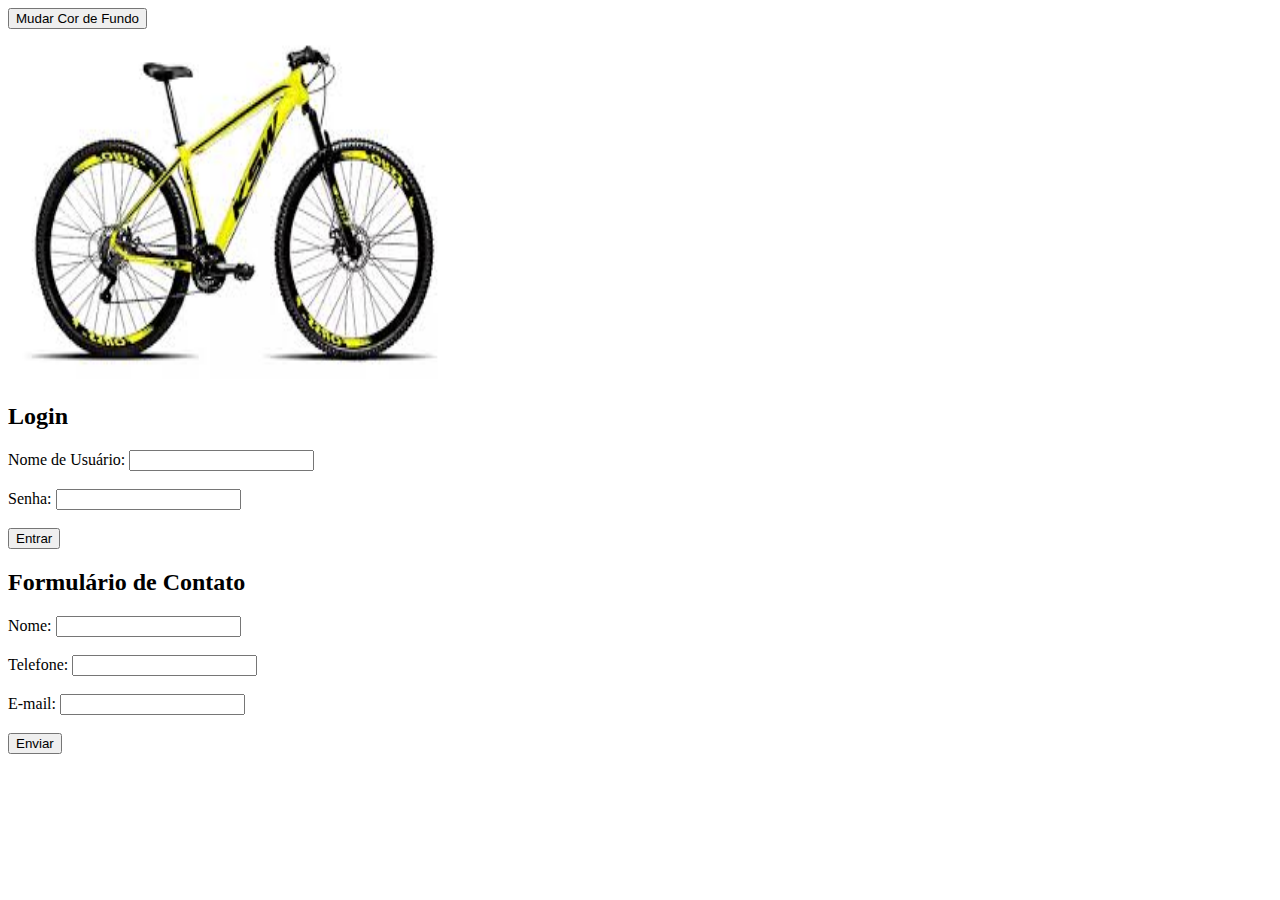
==== index.html @ d063d3cb "criando formularios" ====
<!DOCTYPE html>
<html lang="pt-br">
<head>
    <meta charset="UTF-8">
    <meta name="viewport" content="width=device-width, initial-scale=1.0">
<!--CSS externo-->
    <link rel="stylesheet" href="./css/estilo.css">
    <title>BikeCity</title>
</head>
<body>
<!--botão para mudar o fundo-->
    <button onclick="changeBackgroundColor()">Mudar Cor de Fundo</button>


    <section id="Banner">
        <img id="imgBanner" width="450px" height="350px">
    </section>
    <h2>Login</h2>
    <form id="loginForm">
        <label for="username">Nome de Usuário:</label>
        <input type="text" id="username" required><br><br>
        
        <label for="password">Senha:</label>
        <input type="password" id="password" required><br><br>
        
        <button type="submit">Entrar</button>
    </form>
<!--Formulário-->
    <h2>Formulário de Contato</h2>
    <form id="contactForm">
        <label for="name">Nome:</label>
        <input type="text" id="name" required><br><br>
        
        <label for="phone">Telefone:</label>
        <input type="tel" id="phone" required><br><br>
        
        <label for="email">E-mail:</label>
        <input type="email" id="email" required><br><br>
        
        <button type="submit">Enviar</button>

    <script src="./js/script.js"></script>
</body>
</html>
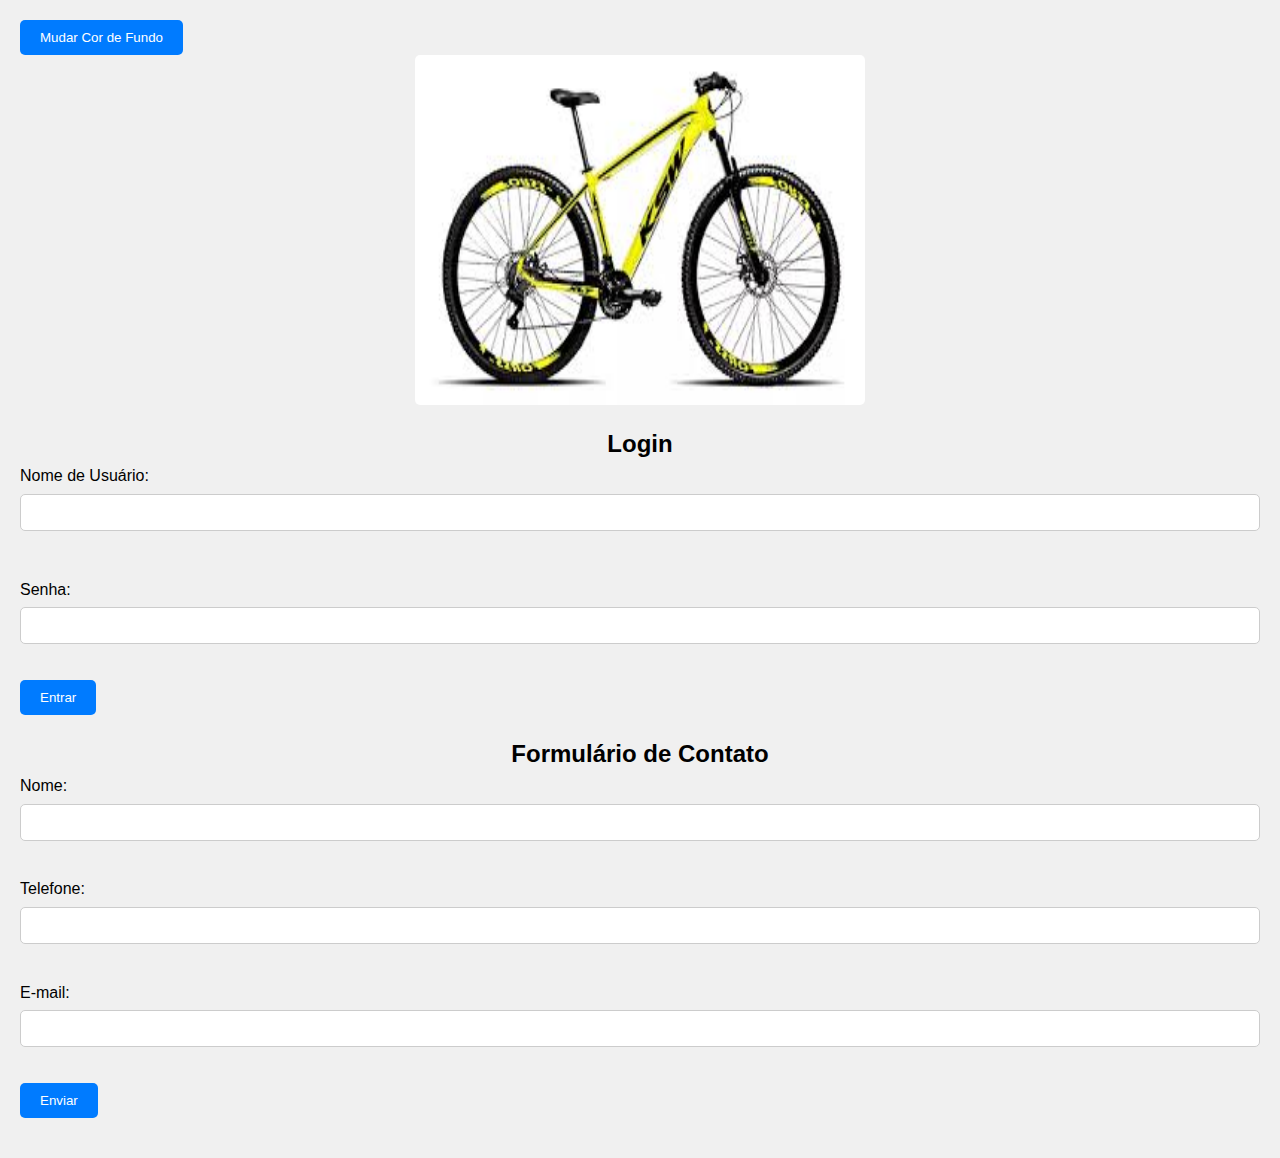
==== commit f351b784: "estilizando site e quiz" ====
--- a/index.html
+++ b/index.html
@@ -9,18 +9,18 @@
 </head>
 <body>
 <!--botão para mudar o fundo-->
-    <button onclick="changeBackgroundColor()">Mudar Cor de Fundo</button>
+    <button id="mudarCor" onclick="changeBackgroundColor()">Mudar Cor de Fundo</button>
 
 
     <section id="Banner">
         <img id="imgBanner" width="450px" height="350px">
     </section>
+<!--Preenchimento do Login-->
     <h2>Login</h2>
     <form id="loginForm">
         <label for="username">Nome de Usuário:</label>
         <input type="text" id="username" required><br><br>
-        
-        <label for="password">Senha:</label>
+        <label id="senhaLogin" for="password">Senha:</label>
         <input type="password" id="password" required><br><br>
         
         <button type="submit">Entrar</button>
@@ -41,4 +41,4 @@
 
     <script src="./js/script.js"></script>
 </body>
-</html>+        --- a/css/estilo.css
+++ b/css/estilo.css
@@ -0,0 +1,102 @@
+/* Reset de estilos */
+* {
+    margin: 0;
+    padding: 0;
+    box-sizing: border-box;
+}
+
+body {
+    font-family: Arial, sans-serif;
+    line-height: 1.6;
+    background-color: #f0f0f0;
+    padding: 20px;
+}
+
+button {
+    padding: 10px 20px;
+    background-color: #007bff;
+    color: #fff;
+    border: none;
+    cursor: pointer;
+    border-radius: 5px;
+}
+
+button:hover {
+    background-color: #0056b3;
+}
+
+h2 {
+    margin-top: 20px;
+}
+
+form {
+    margin-bottom: 20px;
+}
+
+label {
+    display: block;
+    margin-bottom: 5px;
+}
+
+input[type="text"],
+input[type="password"],
+input[type="tel"],
+input[type="email"] {
+    width: 100%;
+    padding: 10px;
+    margin-bottom: 10px;
+    border-radius: 5px;
+    border: 1px solid #ccc;
+}
+
+input[type="submit"] {
+    background-color: #28a745;
+    color: #fff;
+    border: none;
+    padding: 10px 20px;
+    cursor: pointer;
+    border-radius: 5px;
+}
+
+input[type="submit"]:hover {
+    background-color: #218838;
+}
+
+#Banner {
+    margin-bottom: 20px;
+}
+
+#imgBanner {
+    display: block;
+    margin: 0 auto;
+    border-radius: 5px;
+}
+#senhaLogin{
+    margin-top: 10px;
+}
+
+body {
+    font-family: Arial, sans-serif;
+    background-color: #f0f0f0;
+    padding: 20px;
+}
+
+h2 {
+    text-align: center;
+}
+
+h3 {
+    text-align: center;
+}
+
+#respostasCorretas {
+    margin-top: 20px;
+    padding: 20px;
+    background-color: #fff;
+    border: 1px solid #ccc;
+    border-radius: 5px;
+}
+
+#respostasCorretas p {
+    margin-bottom: 10px;
+}
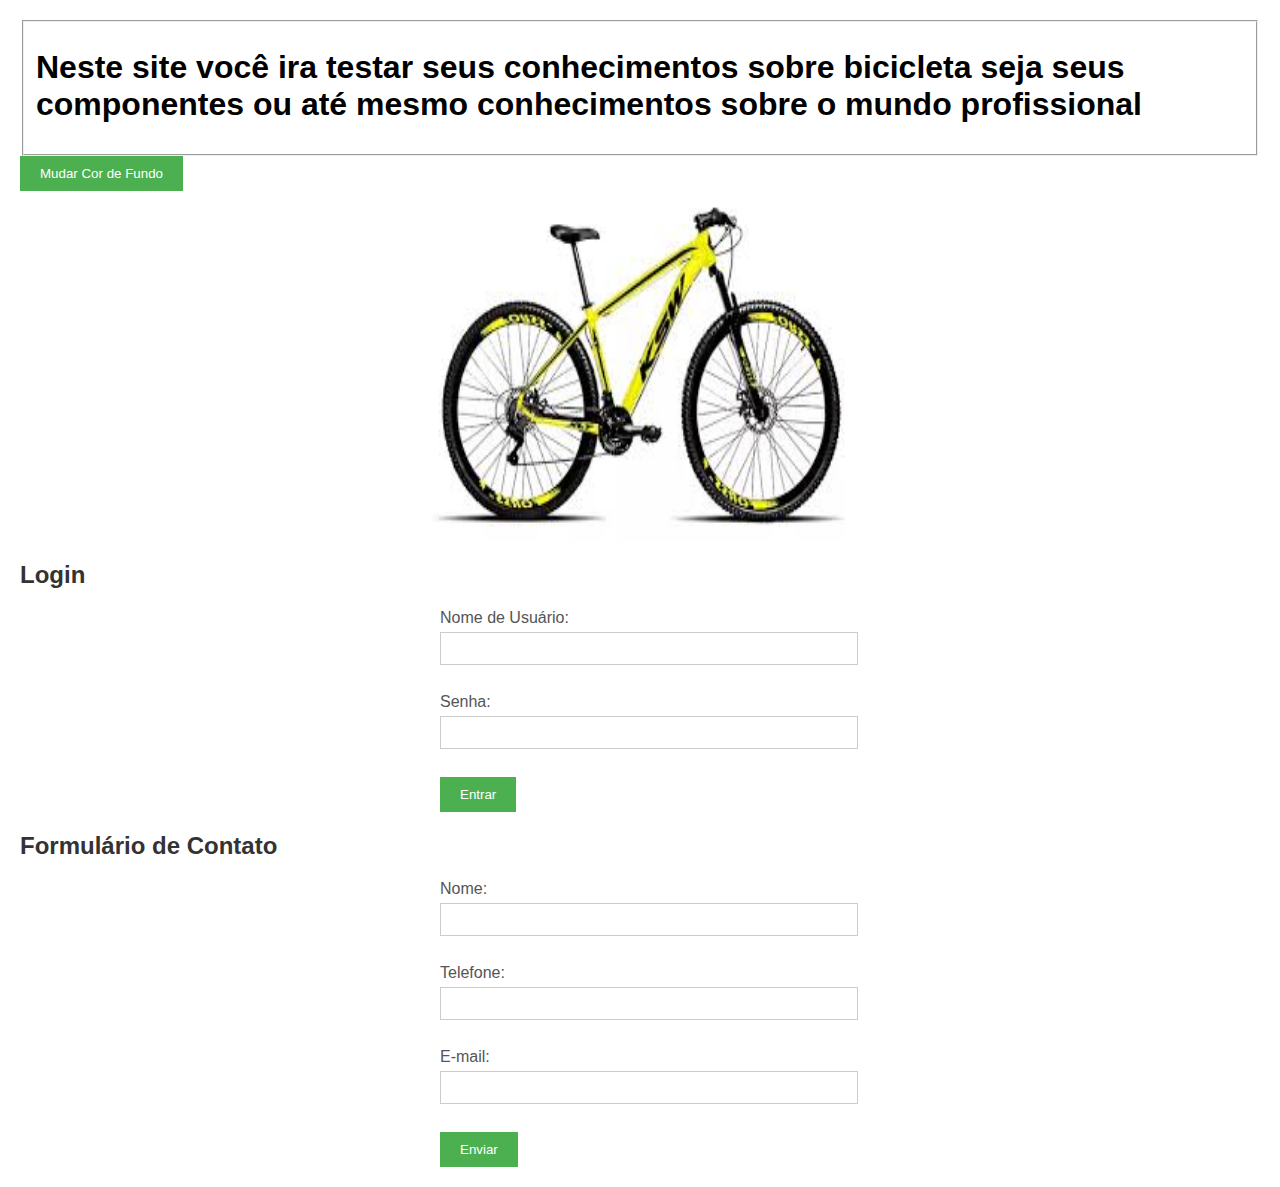
==== commit bdb0965e: "estilizando index" ====
--- a/index.html
+++ b/index.html
@@ -8,7 +8,10 @@
     <title>BikeCity</title>
 </head>
 <body>
-<!--botão para mudar o fundo-->
+<fieldset>
+    <h1>Neste site você ira testar seus conhecimentos sobre bicicleta seja seus componentes ou até mesmo conhecimentos sobre o mundo profissional</h1>
+</fieldset>
+    <!--botão para mudar o fundo-->
     <button id="mudarCor" onclick="changeBackgroundColor()">Mudar Cor de Fundo</button>
 
 
--- a/css/estilo.css
+++ b/css/estilo.css
@@ -1,34 +1,16 @@
-/* Reset de estilos */
-* {
+/* Estilos para o corpo da página */
+body {
+    font-family: Arial, sans-serif;
     margin: 0;
     padding: 0;
-    box-sizing: border-box;
 }
 
-body {
-    font-family: Arial, sans-serif;
-    line-height: 1.6;
-    background-color: #f0f0f0;
-    padding: 20px;
+/* Estilos para o cabeçalho */
+h2 {
+    color: #333;
 }
 
-button {
-    padding: 10px 20px;
-    background-color: #007bff;
-    color: #fff;
-    border: none;
-    cursor: pointer;
-    border-radius: 5px;
-}
-
-button:hover {
-    background-color: #0056b3;
-}
-
-h2 {
-    margin-top: 20px;
-}
-
+/* Estilos para os formulários */
 form {
     margin-bottom: 20px;
 }
@@ -36,6 +18,7 @@
 label {
     display: block;
     margin-bottom: 5px;
+    color: #555;
 }
 
 input[type="text"],
@@ -43,25 +26,29 @@
 input[type="tel"],
 input[type="email"] {
     width: 100%;
-    padding: 10px;
+    padding: 8px;
     margin-bottom: 10px;
-    border-radius: 5px;
     border: 1px solid #ccc;
 }
 
-input[type="submit"] {
-    background-color: #28a745;
-    color: #fff;
+button {
+    padding: 10px 20px;
+    background-color: #4CAF50;
+    color: white;
     border: none;
-    padding: 10px 20px;
     cursor: pointer;
-    border-radius: 5px;
 }
 
-input[type="submit"]:hover {
-    background-color: #218838;
+button:hover {
+    background-color: #45a049;
 }
 
+/* Estilos para o botão de mudar cor de fundo */
+button#changeBackground {
+    margin-bottom: 20px;
+}
+
+/* Estilos para a seção do banner */
 #Banner {
     margin-bottom: 20px;
 }
@@ -69,34 +56,15 @@
 #imgBanner {
     display: block;
     margin: 0 auto;
-    border-radius: 5px;
 }
-#senhaLogin{
-    margin-top: 10px;
+/* Estilos para o layout responsivo */
+@media (min-width: 768px) {
+    body {
+        padding: 20px;
+    }
+
+    form {
+        max-width: 400px;
+        margin: 0 auto;
+    }
 }
-
-body {
-    font-family: Arial, sans-serif;
-    background-color: #f0f0f0;
-    padding: 20px;
-}
-
-h2 {
-    text-align: center;
-}
-
-h3 {
-    text-align: center;
-}
-
-#respostasCorretas {
-    margin-top: 20px;
-    padding: 20px;
-    background-color: #fff;
-    border: 1px solid #ccc;
-    border-radius: 5px;
-}
-
-#respostasCorretas p {
-    margin-bottom: 10px;
-}
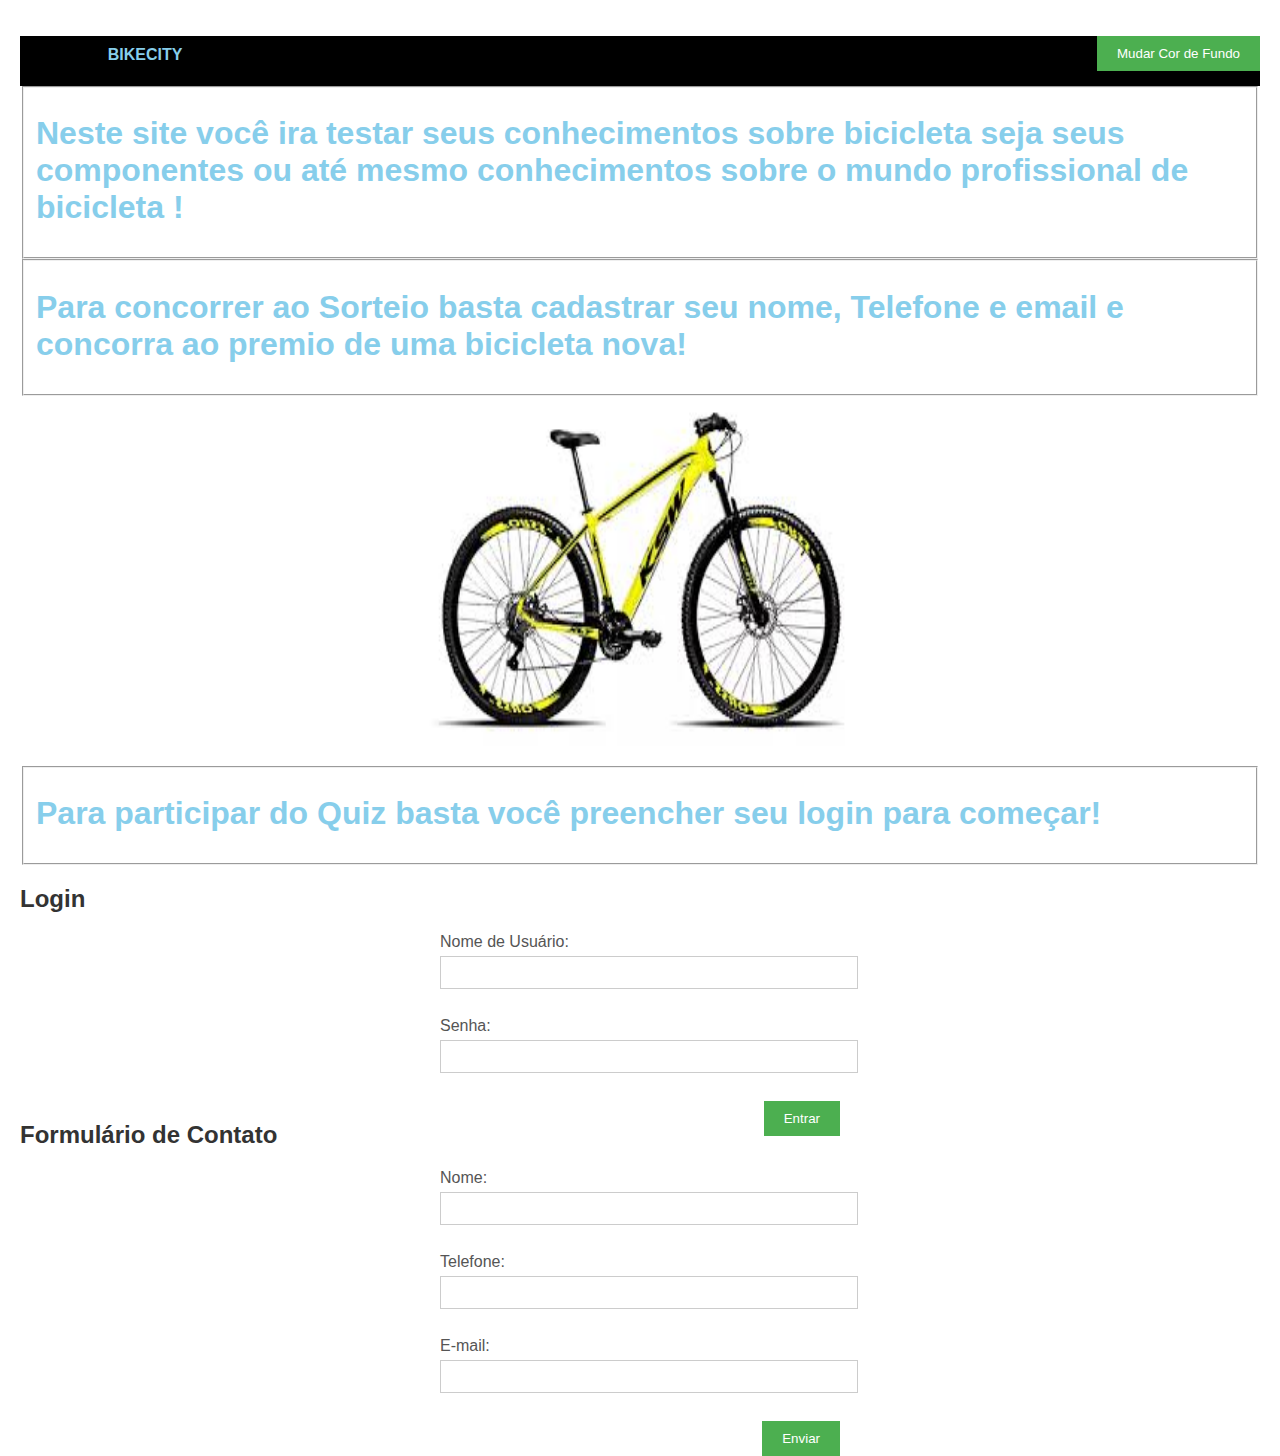
==== commit 801544ec: "estilizando o index" ====
--- a/index.html
+++ b/index.html
@@ -8,16 +8,30 @@
     <title>BikeCity</title>
 </head>
 <body>
+    <header>
+        <nav>
+            <ul>
+                <li><strong>Bikecity</strong></li>
+<!--botão para mudar o fundo-->
+    <button id="mudarCor" onclick="changeBackgroundColor()">Mudar Cor de Fundo</button>
+            </ul>
+        </nav>
+    </header>
 <fieldset>
-    <h1>Neste site você ira testar seus conhecimentos sobre bicicleta seja seus componentes ou até mesmo conhecimentos sobre o mundo profissional</h1>
+    <h1>Neste site você ira testar seus conhecimentos sobre bicicleta seja seus componentes ou até mesmo conhecimentos sobre o mundo profissional de bicicleta !</h1>
 </fieldset>
-    <!--botão para mudar o fundo-->
-    <button id="mudarCor" onclick="changeBackgroundColor()">Mudar Cor de Fundo</button>
+    
 
-
+    <fieldset>
+        <h1>Para concorrer ao Sorteio basta cadastrar seu nome, Telefone e email e concorra ao premio de uma bicicleta nova!</h1>
+    </fieldset>
     <section id="Banner">
         <img id="imgBanner" width="450px" height="350px">
     </section>
+
+    <fieldset>
+        <h1>Para participar do Quiz basta você preencher seu login para começar!</h1>
+    </fieldset>
 <!--Preenchimento do Login-->
     <h2>Login</h2>
     <form id="loginForm">
@@ -25,7 +39,7 @@
         <input type="text" id="username" required><br><br>
         <label id="senhaLogin" for="password">Senha:</label>
         <input type="password" id="password" required><br><br>
-        
+
         <button type="submit">Entrar</button>
     </form>
 <!--Formulário-->
--- a/css/estilo.css
+++ b/css/estilo.css
@@ -3,6 +3,10 @@
     font-family: Arial, sans-serif;
     margin: 0;
     padding: 0;
+}
+/*estilizando as informações*/
+h1{
+    color: skyblue
 }
 
 /* Estilos para o cabeçalho */
@@ -37,6 +41,7 @@
     color: white;
     border: none;
     cursor: pointer;
+    float:right;
 }
 
 button:hover {
@@ -68,3 +73,31 @@
         margin: 0 auto;
     }
 }
+header{
+    width: 100%;
+}
+nav{
+    width: 100%;
+    height: 50px;
+    background: #000;
+    font-family: "Roboto",sans-serif;
+}
+nav ul{
+    list-style: none;
+    position: relative;
+} 
+nav ul li{
+    width: 150px;
+    float: left;
+}
+
+nav li{
+    padding: 10px;
+    text-transform: uppercase;
+    text-decoration: none;
+    display: block;
+    display: flex;
+    justify-content: center;
+    color:skyblue;
+    background: #000;
+}
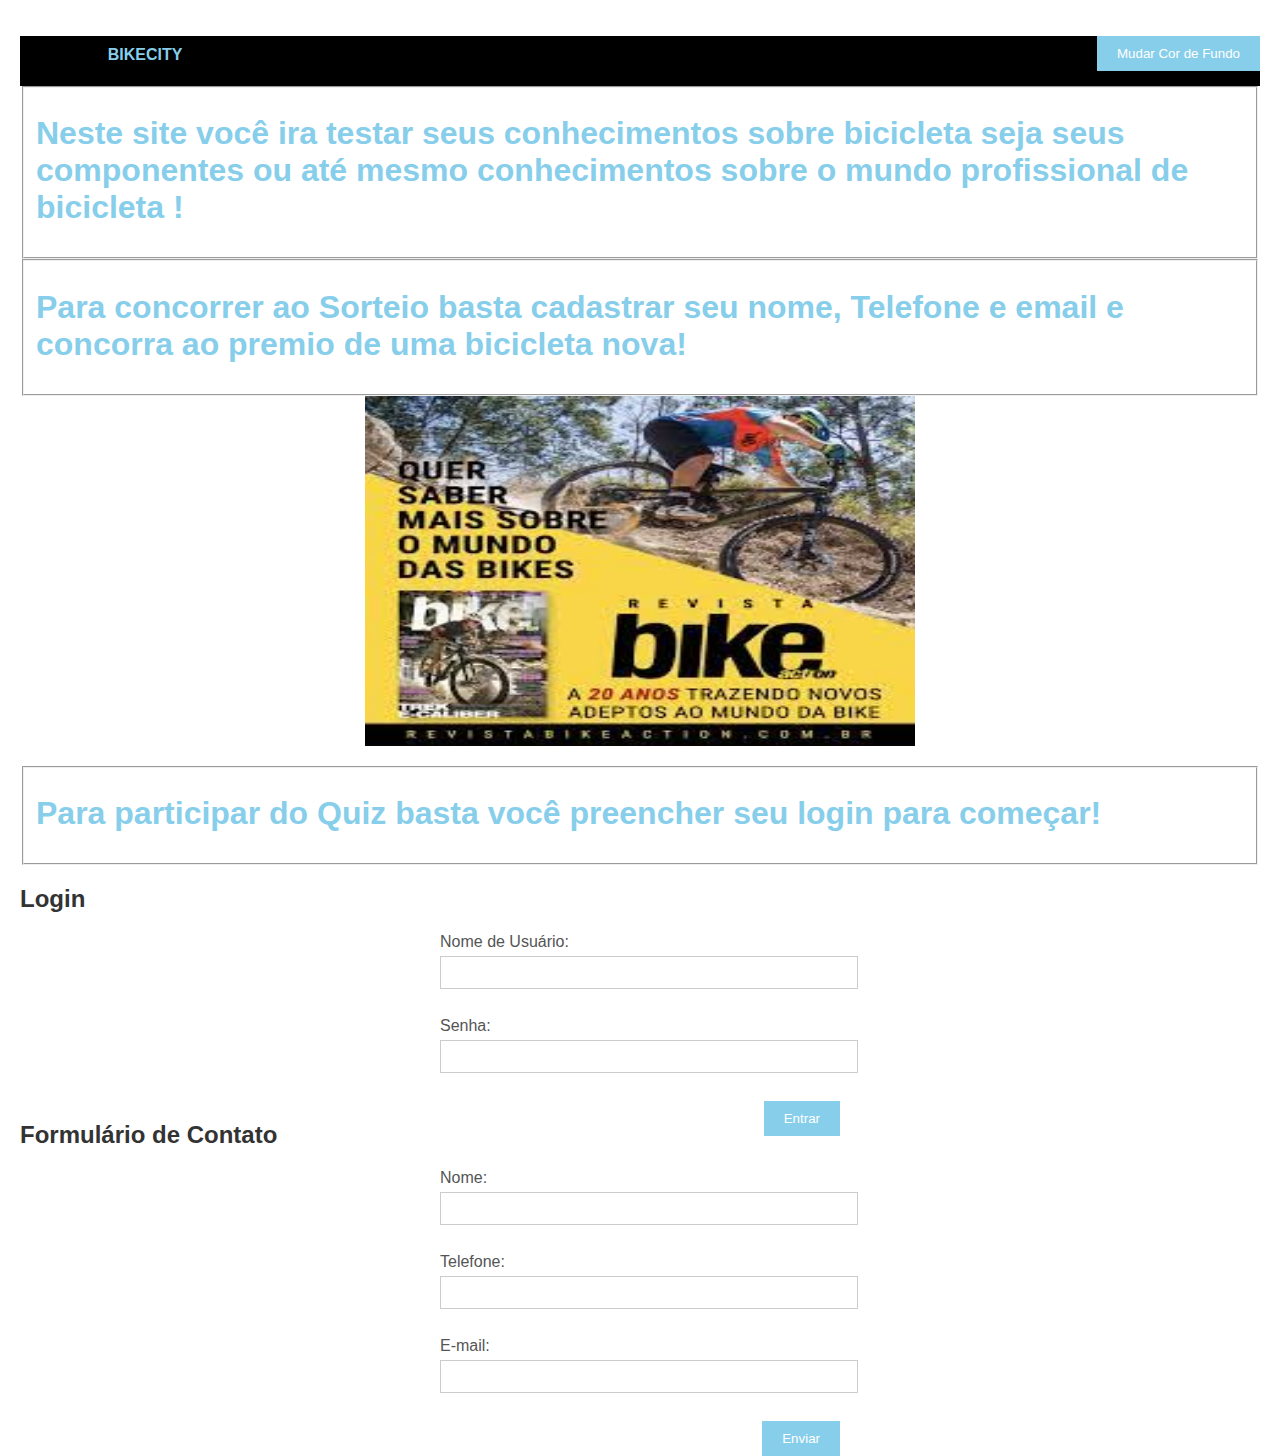
==== commit de81928b: "alterando as imagens e estilizando o index" ====
--- a/index.html
+++ b/index.html
@@ -26,7 +26,7 @@
         <h1>Para concorrer ao Sorteio basta cadastrar seu nome, Telefone e email e concorra ao premio de uma bicicleta nova!</h1>
     </fieldset>
     <section id="Banner">
-        <img id="imgBanner" width="450px" height="350px">
+        <img id="imgBanner" width="550px" height="350px">
     </section>
 
     <fieldset>
--- a/css/estilo.css
+++ b/css/estilo.css
@@ -37,7 +37,7 @@
 
 button {
     padding: 10px 20px;
-    background-color: #4CAF50;
+    background-color:skyblue;
     color: white;
     border: none;
     cursor: pointer;
@@ -45,7 +45,7 @@
 }
 
 button:hover {
-    background-color: #45a049;
+    background-color: skyblue;
 }
 
 /* Estilos para o botão de mudar cor de fundo */
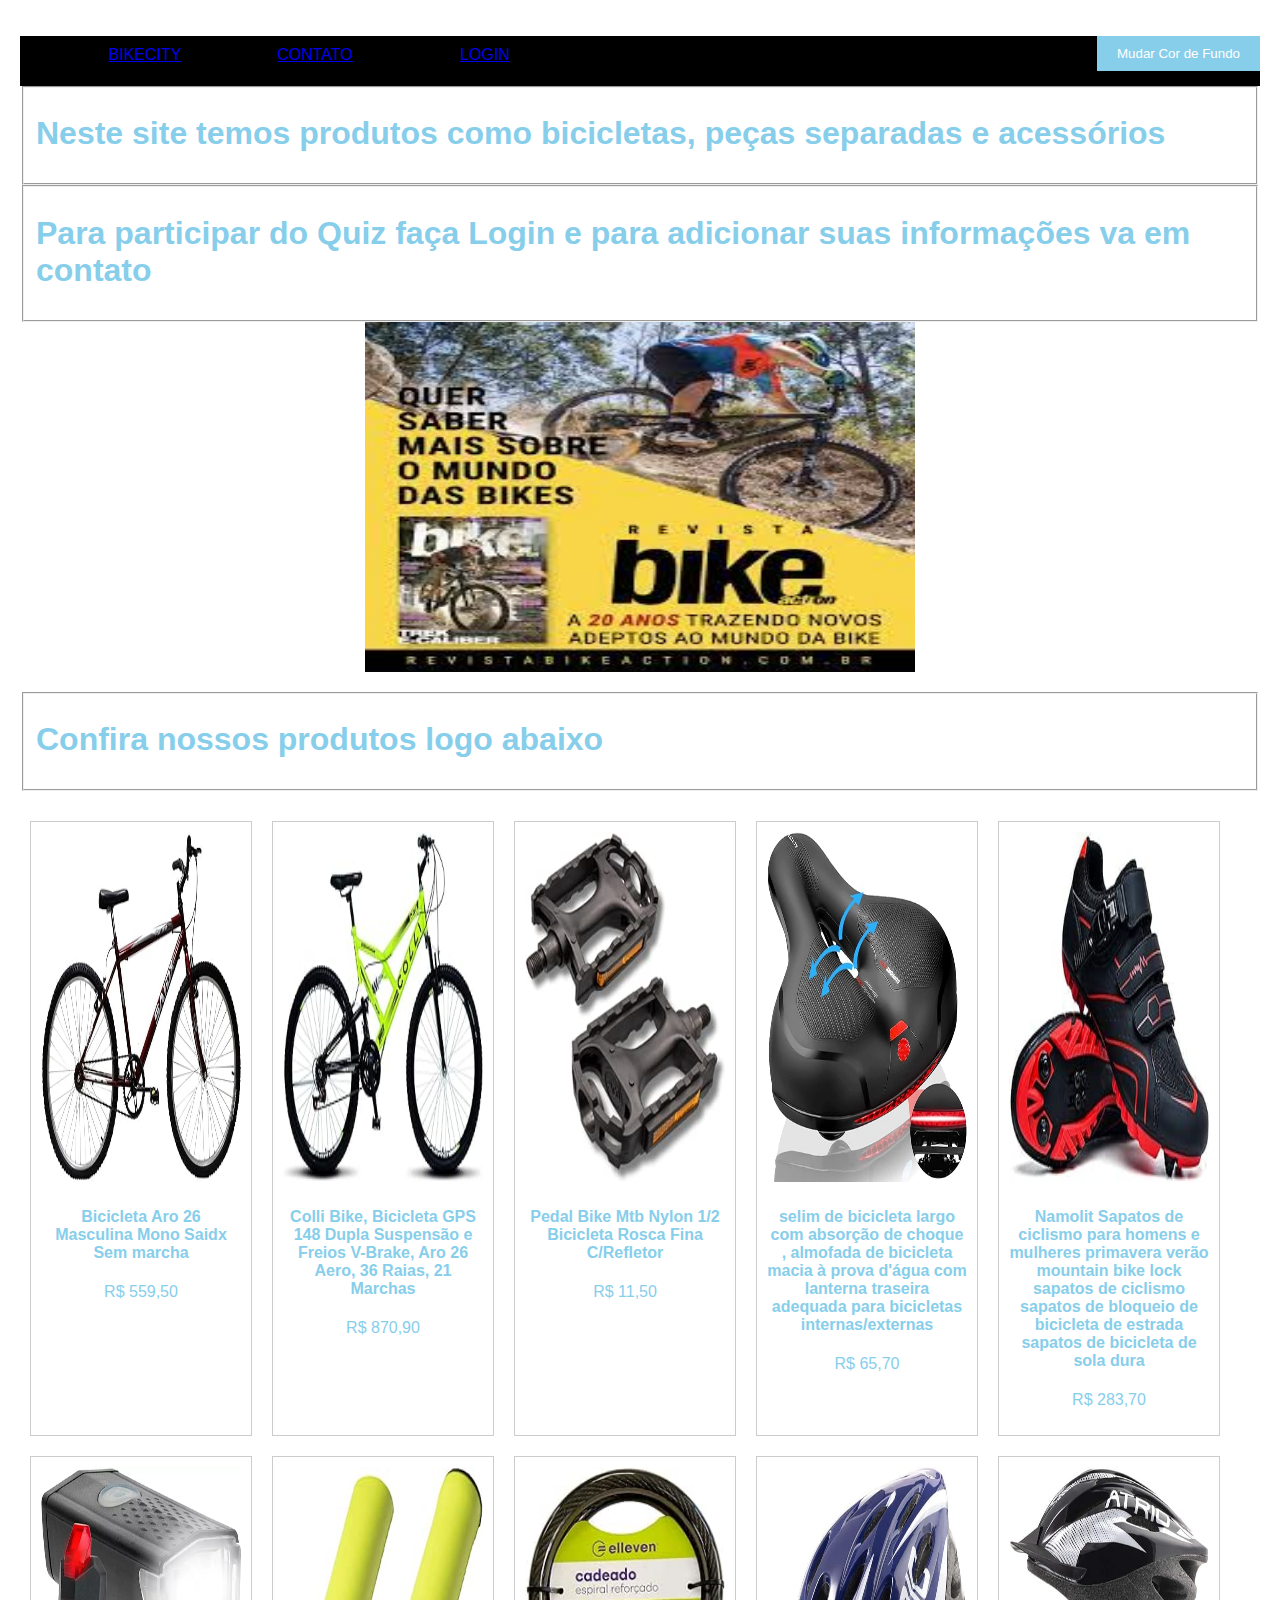
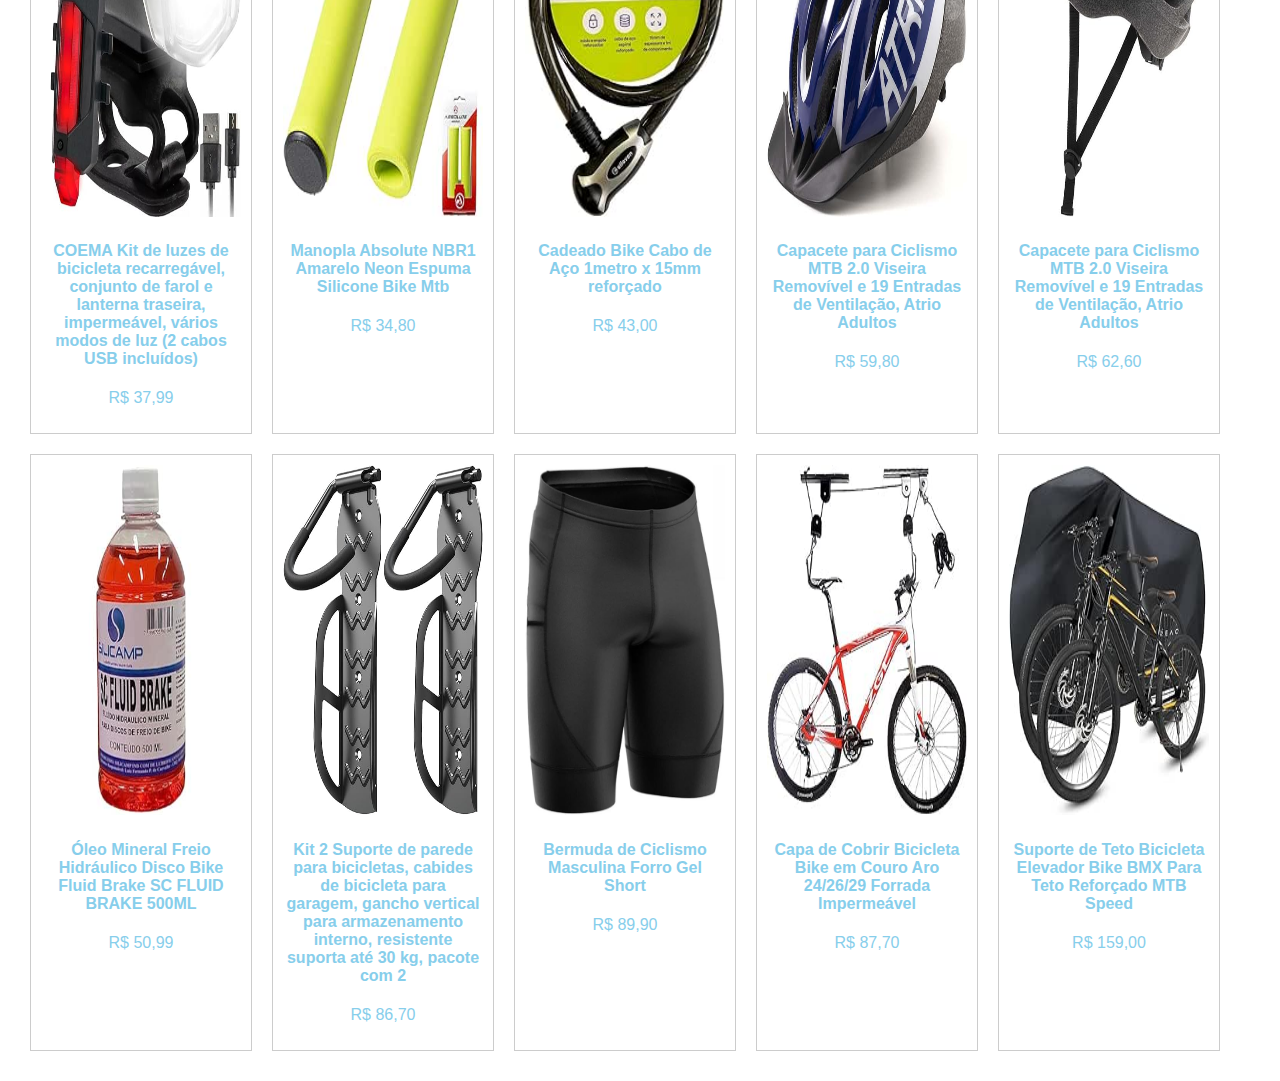
==== commit b9bb452a: "Adicionando cards dos produtos e arrumando formularios" ====
--- a/index.html
+++ b/index.html
@@ -11,51 +11,105 @@
     <header>
         <nav>
             <ul>
-                <li><strong>Bikecity</strong></li>
+                <li><a href="index.html">Bikecity</a></li>
+                <li><a href="contato.html">Contato</a></li>
+                <li><a href="login.html">Login</a></li>
 <!--botão para mudar o fundo-->
     <button id="mudarCor" onclick="changeBackgroundColor()">Mudar Cor de Fundo</button>
             </ul>
         </nav>
     </header>
 <fieldset>
-    <h1>Neste site você ira testar seus conhecimentos sobre bicicleta seja seus componentes ou até mesmo conhecimentos sobre o mundo profissional de bicicleta !</h1>
+    <h1>Neste site temos produtos como bicicletas, peças separadas e acessórios</h1>
 </fieldset>
     
 
     <fieldset>
-        <h1>Para concorrer ao Sorteio basta cadastrar seu nome, Telefone e email e concorra ao premio de uma bicicleta nova!</h1>
+        <h1>Para participar do Quiz faça Login e para adicionar suas informações va em contato</h1>
     </fieldset>
     <section id="Banner">
         <img id="imgBanner" width="550px" height="350px">
     </section>
 
     <fieldset>
-        <h1>Para participar do Quiz basta você preencher seu login para começar!</h1>
+        <h1>Confira nossos produtos logo abaixo</h1>
     </fieldset>
-<!--Preenchimento do Login-->
-    <h2>Login</h2>
-    <form id="loginForm">
-        <label for="username">Nome de Usuário:</label>
-        <input type="text" id="username" required><br><br>
-        <label id="senhaLogin" for="password">Senha:</label>
-        <input type="password" id="password" required><br><br>
-
-        <button type="submit">Entrar</button>
-    </form>
-<!--Formulário-->
-    <h2>Formulário de Contato</h2>
-    <form id="contactForm">
-        <label for="name">Nome:</label>
-        <input type="text" id="name" required><br><br>
-        
-        <label for="phone">Telefone:</label>
-        <input type="tel" id="phone" required><br><br>
-        
-        <label for="email">E-mail:</label>
-        <input type="email" id="email" required><br><br>
-        
-        <button type="submit">Enviar</button>
-
+<div class="container">   
+ <div class="card">
+    <img src="./img/produto1.jpg" alt="Produto 1" width="550px" height="350px">
+    <h4>Bicicleta Aro 26 Masculina Mono Saidx Sem marcha</h4>
+    <p>R$ 559,50</p>
+ </div>
+ <div class="card">
+    <img src="./img/produto2.jpg" alt="Produto 2" width="550px" height="350px">
+    <h4>Colli Bike, Bicicleta GPS 148 Dupla Suspensão e Freios V-Brake, Aro 26 Aero, 36 Raias, 21 Marchas</h4>
+    <p>R$ 870,90</p>
+ </div>
+ <div class="card">
+    <img src="./img/produto3.jpg" alt="Produto 3" width="550px" height="350px">
+    <h4><b>Pedal Bike Mtb Nylon 1/2 Bicicleta Rosca Fina C/Refletor</b></h4>
+    <p>R$ 11,50</p>
+ </div>
+ <div class="card">
+    <img src="./img/produto4.jpg" alt="Produto 4" width="550px" height="350px">
+    <h4>selim de bicicleta largo com absorção de choque , almofada de bicicleta macia à prova d'água com lanterna traseira adequada para bicicletas internas/externas</h4>
+    <p>R$ 65,70</p>
+ </div>
+ <div class="card">
+    <img src="./img/produto5.jpg" alt="Produto 5" width="550px" height="350px">
+    <h4>Namolit Sapatos de ciclismo para homens e mulheres primavera verão mountain bike lock sapatos de ciclismo sapatos de bloqueio de bicicleta de estrada sapatos de bicicleta de sola dura</h4>
+    <p>R$ 283,70</p>
+ </div>
+ <div class="card">
+    <img src="./img/produto6.jpg" alt="Produto 6" width="550px" height="350px">
+    <h4>COEMA Kit de luzes de bicicleta recarregável, conjunto de farol e lanterna traseira, impermeável, vários modos de luz (2 cabos USB incluídos)</h4>
+    <p>R$ 37,99</p>
+ </div>
+ <div class="card">
+    <img src="./img/produto7.jpg" alt="Produto 7" width="550px" height="350px">
+    <h4>Manopla Absolute NBR1 Amarelo Neon Espuma Silicone Bike Mtb</h4>
+    <p>R$ 34,80</p>
+ </div>
+ <div class="card">
+    <img src="./img/produto8.jpg" alt="Produto 8" width="550px" height="350px">
+    <h4>Cadeado Bike Cabo de Aço 1metro x 15mm reforçado</h4>
+    <p>R$ 43,00</p>
+ </div>
+ <div class="card">
+    <img src="./img/produto9.jpg" alt="Produto 9" width="550px" height="350px">
+    <h4>Capacete para Ciclismo MTB 2.0 Viseira Removível e 19 Entradas de Ventilação, Atrio Adultos</h4>
+    <p>R$ 59,80</p>
+ </div>
+ <div class="card">
+    <img src="./img/produto10.jpg" alt="Produto 10" width="550px" height="350px">
+    <h4>Capacete para Ciclismo MTB 2.0 Viseira Removível e 19 Entradas de Ventilação, Atrio Adultos</h4>
+    <p>R$ 62,60</p>
+ </div>
+ <div class="card">
+    <img src="./img/produto11.jpg" alt="Produto 11" width="550px" height="350px">
+    <h4>Óleo Mineral Freio Hidráulico Disco Bike Fluid Brake SC FLUID BRAKE 500ML</h4>
+    <p>R$ 50,99</p>
+ </div>
+ <div class="card">
+    <img src="./img/produto12.jpg" alt="Produto 12" width="550px" height="350px">
+    <h4>Kit 2 Suporte de parede para bicicletas, cabides de bicicleta para garagem, gancho vertical para armazenamento interno, resistente suporta até 30 kg, pacote com 2</h4>
+    <p>R$ 86,70</p>
+ </div>
+ <div class="card">
+    <img src="./img/produto13.jpg" alt="Produto 13" width="550px" height="350px">
+    <h4>Bermuda de Ciclismo Masculina Forro Gel Short</h4>
+    <p>R$ 89,90</p>
+ </div>
+ <div class="card">
+    <img src="./img/produto14.jpg" alt="Produto 14" width="550px" height="350px">
+    <h4>Capa de Cobrir Bicicleta Bike em Couro Aro 24/26/29 Forrada Impermeável</h4>
+    <p>R$ 87,70</p>
+ </div>
+ <div class="card">
+    <img src="./img/produto15.jpg" alt="Produto 15" width="550px" height="350px">
+    <h4>Suporte de Teto Bicicleta Elevador Bike BMX Para Teto Reforçado MTB Speed</h4>
+    <p>R$ 159,00</p>
+ </div>
     <script src="./js/script.js"></script>
 </body>
         --- a/css/estilo.css
+++ b/css/estilo.css
@@ -1,30 +1,30 @@
-/* Estilos para o corpo da página */
+/*Estilos para o corpo da página */
 body {
     font-family: Arial, sans-serif;
     margin: 0;
     padding: 0;
 }
-/*estilizando as informações*/
+/*Estilizando as informações*/
 h1{
     color: skyblue
 }
 
-/* Estilos para o cabeçalho */
+/*Estilos para o cabeçalho */
 h2 {
     color: #333;
 }
 
-/* Estilos para os formulários */
+/*Estilos para os formulários */
 form {
     margin-bottom: 20px;
 }
-
+/*Alterando a cor de texto dos formulários */
 label {
     display: block;
     margin-bottom: 5px;
     color: #555;
 }
-
+/*Estilizando os formulários */
 input[type="text"],
 input[type="password"],
 input[type="tel"],
@@ -34,7 +34,7 @@
     margin-bottom: 10px;
     border: 1px solid #ccc;
 }
-
+/*Estilizando os Botões */
 button {
     padding: 10px 20px;
     background-color:skyblue;
@@ -44,25 +44,21 @@
     float:right;
 }
 
-button:hover {
-    background-color: skyblue;
-}
-
-/* Estilos para o botão de mudar cor de fundo */
+/*Estilos para o botão de mudar cor de fundo */
 button#changeBackground {
     margin-bottom: 20px;
 }
 
-/* Estilos para a seção do banner */
+/*Estilos para a seção do banner */
 #Banner {
     margin-bottom: 20px;
 }
-
+/*Deixar o SlideShow no Centro */
 #imgBanner {
     display: block;
     margin: 0 auto;
 }
-/* Estilos para o layout responsivo */
+/*Estilos para as caixas de respostas ficarem centralizadas */
 @media (min-width: 768px) {
     body {
         padding: 20px;
@@ -73,6 +69,7 @@
         margin: 0 auto;
     }
 }
+/*Estilizar as caixas de informações*/
 header{
     width: 100%;
 }
@@ -101,3 +98,22 @@
     color:skyblue;
     background: #000;
 }
+.container {
+    display: flex; /* Adiciona flexbox para alinhar os cards */
+    flex-wrap: wrap;
+    justify-content: flex-start; /* Alinha os itens da esquerda para a direita */
+    margin-top: 20px;
+}
+
+.card {
+    width: 200px;
+    border: 1px solid #ccc;
+    margin: 10px;
+    padding: 10px;
+    text-align: center;
+    color:skyblue
+}
+
+.card img {
+    width: 100%;
+}